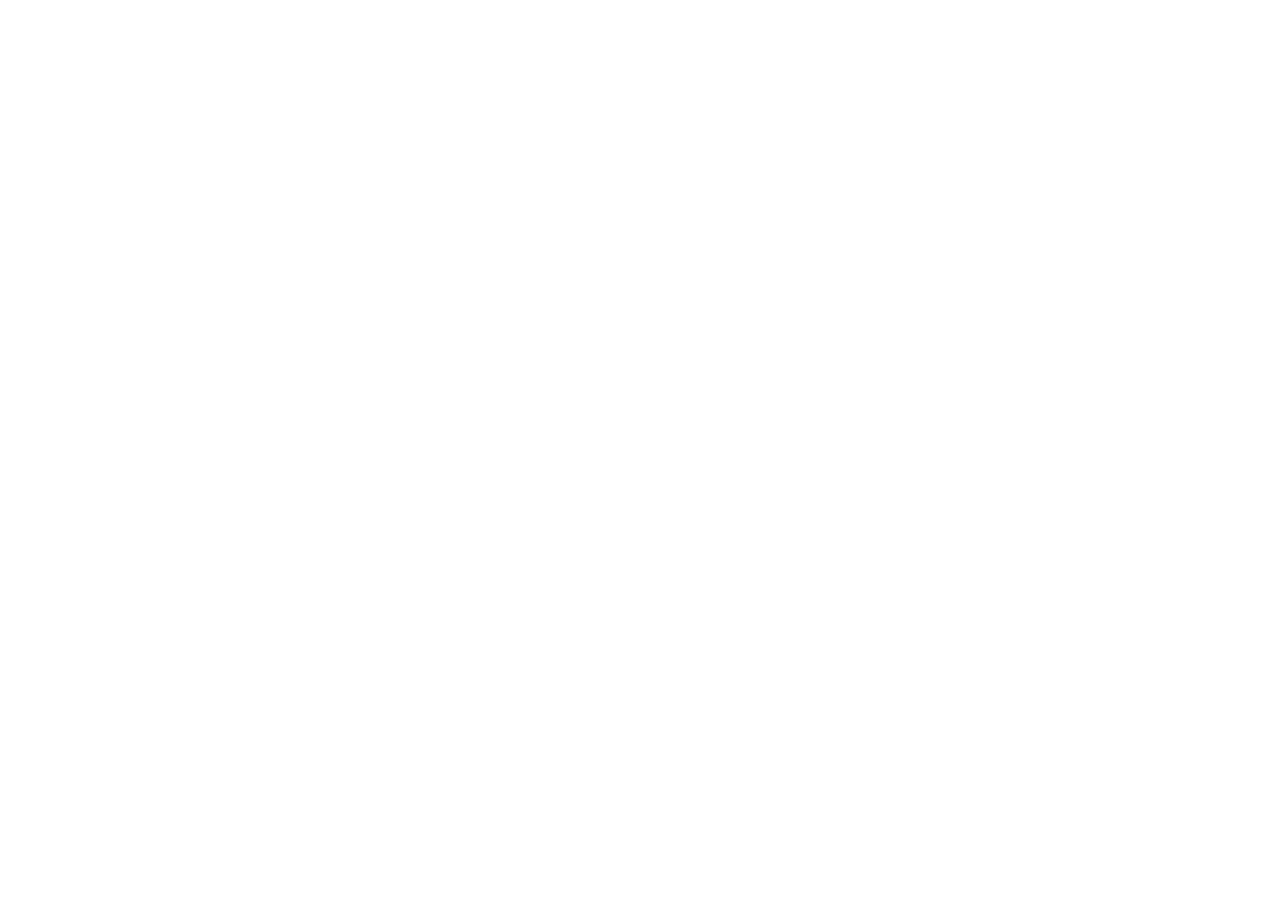
==== hexagon.html @ fa506e17 "Add personal portfolio data" ====
<!DOCTYPE html>
<html lang="en">
<head>
  <meta charset="UTF-8">
  <meta http-equiv="X-UA-Compatible" content="IE=edge">
  <meta name="viewport" content="width=device-width, initial-scale=1.0">
  <link rel="stylesheet" href="../Portfolio/assets/css/container.css">
  <link rel="stylesheet" href="../Portfolio/assets/css/root.css">
  <link rel="stylesheet" href="../Portfolio/assets/css/hexagon.css">
  <title>Hexagon: With clip-path</title>
</head>
<body>
  <main class="container">
    <div class="row">
      <div class="hexagon"></div>
      <div class="hexagon"></div>
      <div class="hexagon"></div>
      <div class="hexagon"></div>
      <div class="hexagon"></div>
      <div class="hexagon"></div>
      <div class="hexagon"></div>
      <div class="hexagon"></div>
      <div class="hexagon"></div>
      <div class="hexagon"></div>
      <div class="hexagon"></div>
      <div class="hexagon"></div>
      <div class="hexagon"></div>
      <div class="hexagon"></div>
      <div class="hexagon"></div>
      <div class="hexagon"></div>
      <div class="hexagon"></div>
      <div class="hexagon"></div>
      <div class="hexagon"></div>
      <div class="hexagon"></div>
    </div>
    <div class="row">
      <div class="hexagon"></div>
      <div class="hexagon"></div>
      <div class="hexagon"></div>
      <div class="hexagon"></div>
      <div class="hexagon"></div>
      <div class="hexagon"></div>
      <div class="hexagon"></div>
      <div class="hexagon"></div>
      <div class="hexagon"></div>
      <div class="hexagon"></div>
      <div class="hexagon"></div>
      <div class="hexagon"></div>
      <div class="hexagon"></div>
      <div class="hexagon"></div>
      <div class="hexagon"></div>
      <div class="hexagon"></div>
      <div class="hexagon"></div>
      <div class="hexagon"></div>
      <div class="hexagon"></div>
      <div class="hexagon"></div>
    </div>
    <div class="row">
      <div class="hexagon"></div>
      <div class="hexagon"></div>
      <div class="hexagon"></div>
      <div class="hexagon"></div>
      <div class="hexagon"></div>
      <div class="hexagon"></div>
      <div class="hexagon"></div>
      <div class="hexagon"></div>
      <div class="hexagon"></div>
      <div class="hexagon"></div>
      <div class="hexagon"></div>
      <div class="hexagon"></div>
      <div class="hexagon"></div>
      <div class="hexagon"></div>
      <div class="hexagon"></div>
      <div class="hexagon"></div>
      <div class="hexagon"></div>
      <div class="hexagon"></div>
      <div class="hexagon"></div>
      <div class="hexagon"></div>
    </div>
    <div class="row">
      <div class="hexagon"></div>
      <div class="hexagon"></div>
      <div class="hexagon"></div>
      <div class="hexagon"></div>
      <div class="hexagon"></div>
      <div class="hexagon"></div>
      <div class="hexagon"></div>
      <div class="hexagon"></div>
      <div class="hexagon"></div>
      <div class="hexagon"></div>
      <div class="hexagon"></div>
      <div class="hexagon"></div>
      <div class="hexagon"></div>
      <div class="hexagon"></div>
      <div class="hexagon"></div>
      <div class="hexagon"></div>
      <div class="hexagon"></div>
      <div class="hexagon"></div>
      <div class="hexagon"></div>
      <div class="hexagon"></div>
    </div>
    <div class="row">
      <div class="hexagon"></div>
      <div class="hexagon"></div>
      <div class="hexagon"></div>
      <div class="hexagon"></div>
      <div class="hexagon"></div>
      <div class="hexagon"></div>
      <div class="hexagon"></div>
      <div class="hexagon"></div>
      <div class="hexagon"></div>
      <div class="hexagon"></div>
      <div class="hexagon"></div>
      <div class="hexagon"></div>
      <div class="hexagon"></div>
      <div class="hexagon"></div>
      <div class="hexagon"></div>
      <div class="hexagon"></div>
      <div class="hexagon"></div>
      <div class="hexagon"></div>
      <div class="hexagon"></div>
      <div class="hexagon"></div>
    </div>
    <div class="row">
      <div class="hexagon"></div>
      <div class="hexagon"></div>
      <div class="hexagon"></div>
      <div class="hexagon"></div>
      <div class="hexagon"></div>
      <div class="hexagon"></div>
      <div class="hexagon"></div>
      <div class="hexagon"></div>
      <div class="hexagon"></div>
      <div class="hexagon"></div>
      <div class="hexagon"></div>
      <div class="hexagon"></div>
      <div class="hexagon"></div>
      <div class="hexagon"></div>
      <div class="hexagon"></div>
      <div class="hexagon"></div>
      <div class="hexagon"></div>
      <div class="hexagon"></div>
      <div class="hexagon"></div>
      <div class="hexagon"></div>
    </div>
    <div class="row">
      <div class="hexagon"></div>
      <div class="hexagon"></div>
      <div class="hexagon"></div>
      <div class="hexagon"></div>
      <div class="hexagon"></div>
      <div class="hexagon"></div>
      <div class="hexagon"></div>
      <div class="hexagon"></div>
      <div class="hexagon"></div>
      <div class="hexagon"></div>
      <div class="hexagon"></div>
      <div class="hexagon"></div>
      <div class="hexagon"></div>
      <div class="hexagon"></div>
      <div class="hexagon"></div>
      <div class="hexagon"></div>
      <div class="hexagon"></div>
      <div class="hexagon"></div>
      <div class="hexagon"></div>
      <div class="hexagon"></div>
    </div>
    <div class="row">
      <div class="hexagon"></div>
      <div class="hexagon"></div>
      <div class="hexagon"></div>
      <div class="hexagon"></div>
      <div class="hexagon"></div>
      <div class="hexagon"></div>
      <div class="hexagon"></div>
      <div class="hexagon"></div>
      <div class="hexagon"></div>
      <div class="hexagon"></div>
      <div class="hexagon"></div>
      <div class="hexagon"></div>
      <div class="hexagon"></div>
      <div class="hexagon"></div>
      <div class="hexagon"></div>
      <div class="hexagon"></div>
      <div class="hexagon"></div>
      <div class="hexagon"></div>
      <div class="hexagon"></div>
      <div class="hexagon"></div>
    </div>
    <div class="row">
      <div class="hexagon"></div>
      <div class="hexagon"></div>
      <div class="hexagon"></div>
      <div class="hexagon"></div>
      <div class="hexagon"></div>
      <div class="hexagon"></div>
      <div class="hexagon"></div>
      <div class="hexagon"></div>
      <div class="hexagon"></div>
      <div class="hexagon"></div>
      <div class="hexagon"></div>
      <div class="hexagon"></div>
      <div class="hexagon"></div>
      <div class="hexagon"></div>
      <div class="hexagon"></div>
      <div class="hexagon"></div>
      <div class="hexagon"></div>
      <div class="hexagon"></div>
      <div class="hexagon"></div>
      <div class="hexagon"></div>
    </div>
    <div class="row">
      <div class="hexagon"></div>
      <div class="hexagon"></div>
      <div class="hexagon"></div>
      <div class="hexagon"></div>
      <div class="hexagon"></div>
      <div class="hexagon"></div>
      <div class="hexagon"></div>
      <div class="hexagon"></div>
      <div class="hexagon"></div>
      <div class="hexagon"></div>
      <div class="hexagon"></div>
      <div class="hexagon"></div>
      <div class="hexagon"></div>
      <div class="hexagon"></div>
      <div class="hexagon"></div>
      <div class="hexagon"></div>
      <div class="hexagon"></div>
      <div class="hexagon"></div>
      <div class="hexagon"></div>
      <div class="hexagon"></div>
    </div>
    <div class="row">
      <div class="hexagon"></div>
      <div class="hexagon"></div>
      <div class="hexagon"></div>
      <div class="hexagon"></div>
      <div class="hexagon"></div>
      <div class="hexagon"></div>
      <div class="hexagon"></div>
      <div class="hexagon"></div>
      <div class="hexagon"></div>
      <div class="hexagon"></div>
      <div class="hexagon"></div>
      <div class="hexagon"></div>
      <div class="hexagon"></div>
      <div class="hexagon"></div>
      <div class="hexagon"></div>
      <div class="hexagon"></div>
      <div class="hexagon"></div>
      <div class="hexagon"></div>
      <div class="hexagon"></div>
      <div class="hexagon"></div>
    </div>
    <div class="row">
      <div class="hexagon"></div>
      <div class="hexagon"></div>
      <div class="hexagon"></div>
      <div class="hexagon"></div>
      <div class="hexagon"></div>
      <div class="hexagon"></div>
      <div class="hexagon"></div>
      <div class="hexagon"></div>
      <div class="hexagon"></div>
      <div class="hexagon"></div>
      <div class="hexagon"></div>
      <div class="hexagon"></div>
      <div class="hexagon"></div>
      <div class="hexagon"></div>
      <div class="hexagon"></div>
      <div class="hexagon"></div>
      <div class="hexagon"></div>
      <div class="hexagon"></div>
      <div class="hexagon"></div>
      <div class="hexagon"></div>
    </div>
    <div class="row">
      <div class="hexagon"></div>
      <div class="hexagon"></div>
      <div class="hexagon"></div>
      <div class="hexagon"></div>
      <div class="hexagon"></div>
      <div class="hexagon"></div>
      <div class="hexagon"></div>
      <div class="hexagon"></div>
      <div class="hexagon"></div>
      <div class="hexagon"></div>
      <div class="hexagon"></div>
      <div class="hexagon"></div>
      <div class="hexagon"></div>
      <div class="hexagon"></div>
      <div class="hexagon"></div>
      <div class="hexagon"></div>
      <div class="hexagon"></div>
      <div class="hexagon"></div>
      <div class="hexagon"></div>
      <div class="hexagon"></div>
    </div>
    <div class="row">
      <div class="hexagon"></div>
      <div class="hexagon"></div>
      <div class="hexagon"></div>
      <div class="hexagon"></div>
      <div class="hexagon"></div>
      <div class="hexagon"></div>
      <div class="hexagon"></div>
      <div class="hexagon"></div>
      <div class="hexagon"></div>
      <div class="hexagon"></div>
      <div class="hexagon"></div>
      <div class="hexagon"></div>
      <div class="hexagon"></div>
      <div class="hexagon"></div>
      <div class="hexagon"></div>
      <div class="hexagon"></div>
      <div class="hexagon"></div>
      <div class="hexagon"></div>
      <div class="hexagon"></div>
      <div class="hexagon"></div>
    </div>
  </div>
</body>
</html>
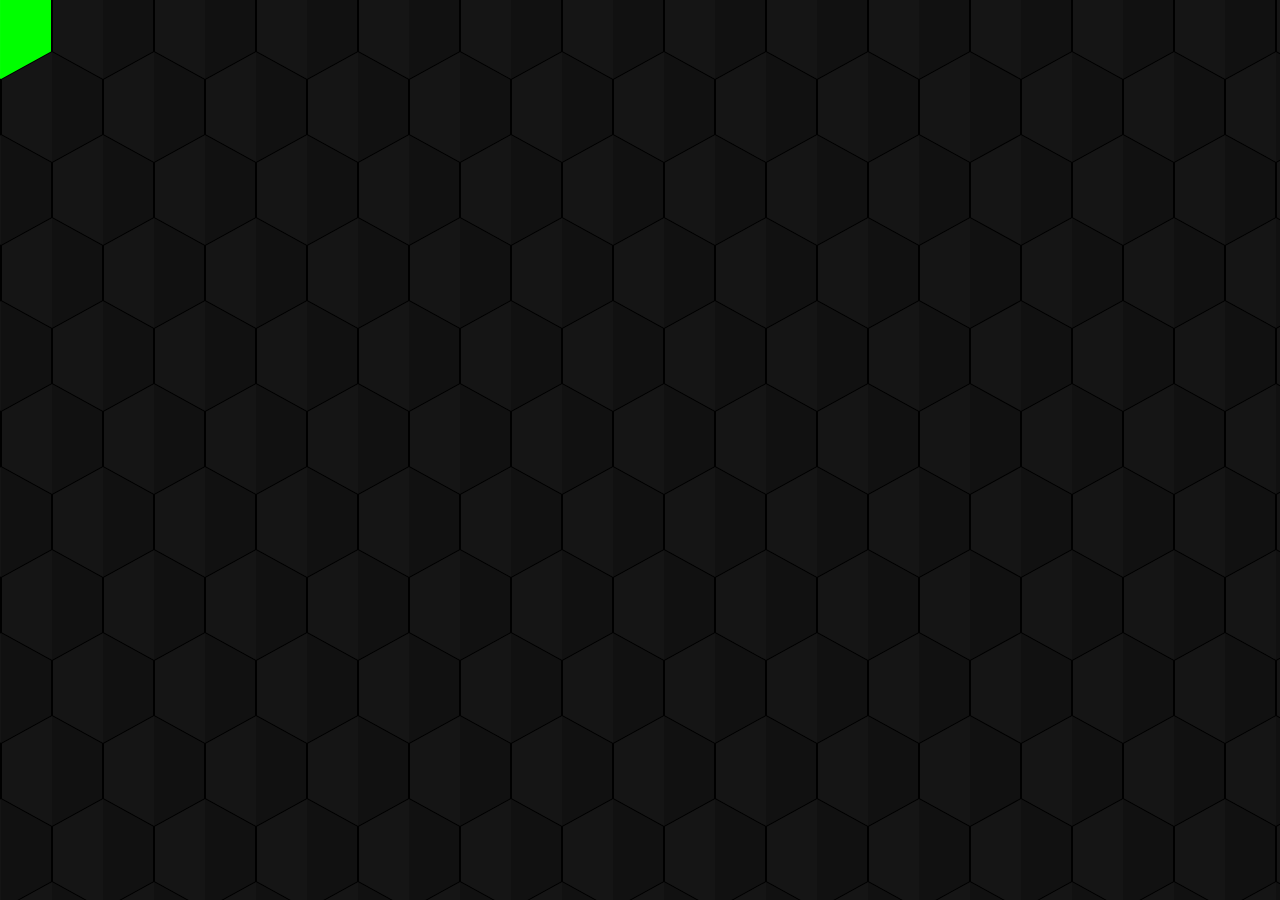
==== commit b330d13d: "Link fix" ====
--- a/hexagon.html
+++ b/hexagon.html
@@ -4,9 +4,9 @@
   <meta charset="UTF-8">
   <meta http-equiv="X-UA-Compatible" content="IE=edge">
   <meta name="viewport" content="width=device-width, initial-scale=1.0">
-  <link rel="stylesheet" href="../Portfolio/assets/css/container.css">
-  <link rel="stylesheet" href="../Portfolio/assets/css/root.css">
-  <link rel="stylesheet" href="../Portfolio/assets/css/hexagon.css">
+  <link rel="stylesheet" href="./assets/css/container.css">
+  <link rel="stylesheet" href="./assets/css/root.css">
+  <link rel="stylesheet" href="./assets/css/hexagon.css">
   <title>Hexagon: With clip-path</title>
 </head>
 <body>
--- a/assets/css/container.css
+++ b/assets/css/container.css
@@ -0,0 +1,26 @@
+.container {
+  position: relative;
+  height: 100vh;
+  overflow: hidden;
+  animation: hexagon-animation 4s linear infinite;
+}
+
+.row {
+  display: inline-flex;
+  margin-top: -32px;
+  margin-left: -50px;
+}
+
+/* :nth-child(even) => Estudar Depois */
+.row:nth-child(even) {
+  margin-left: 1px;
+}
+
+@keyframes hexagon-animation {
+  0% {
+    filter: hue-rotate(0deg)
+  }
+  100% {
+    filter: hue-rotate(360deg)
+  }
+}--- a/assets/css/root.css
+++ b/assets/css/root.css
@@ -0,0 +1,10 @@
+* {
+  margin: 0;
+  padding: 0;
+  box-sizing: border-box;
+}
+
+body{
+  min-height: 100vh;
+  background-color: #000;
+}--- a/assets/css/hexagon.css
+++ b/assets/css/hexagon.css
@@ -0,0 +1,30 @@
+.hexagon {
+  position: relative;
+  width: 100px;
+  height: 110px;
+  background-color: #111;
+  margin: 1px;
+  
+  /* Create a hexagon */
+  clip-path: polygon(50% 0%, 100% 25%, 100% 75%, 50% 100%, 0% 75%, 0% 25%);
+  
+  transition: 2s;
+}
+
+.hexagon:hover {
+  transition: 0s;
+  background-color: #0f0;
+}
+
+.hexagon::before {
+  content: '';
+  position: absolute;
+  top: 0;
+  left: 0;
+  width: 50%;
+  height: 100%;
+
+  pointer-events: none;
+
+  background-color: rgba(255,255,255,0.02);
+}